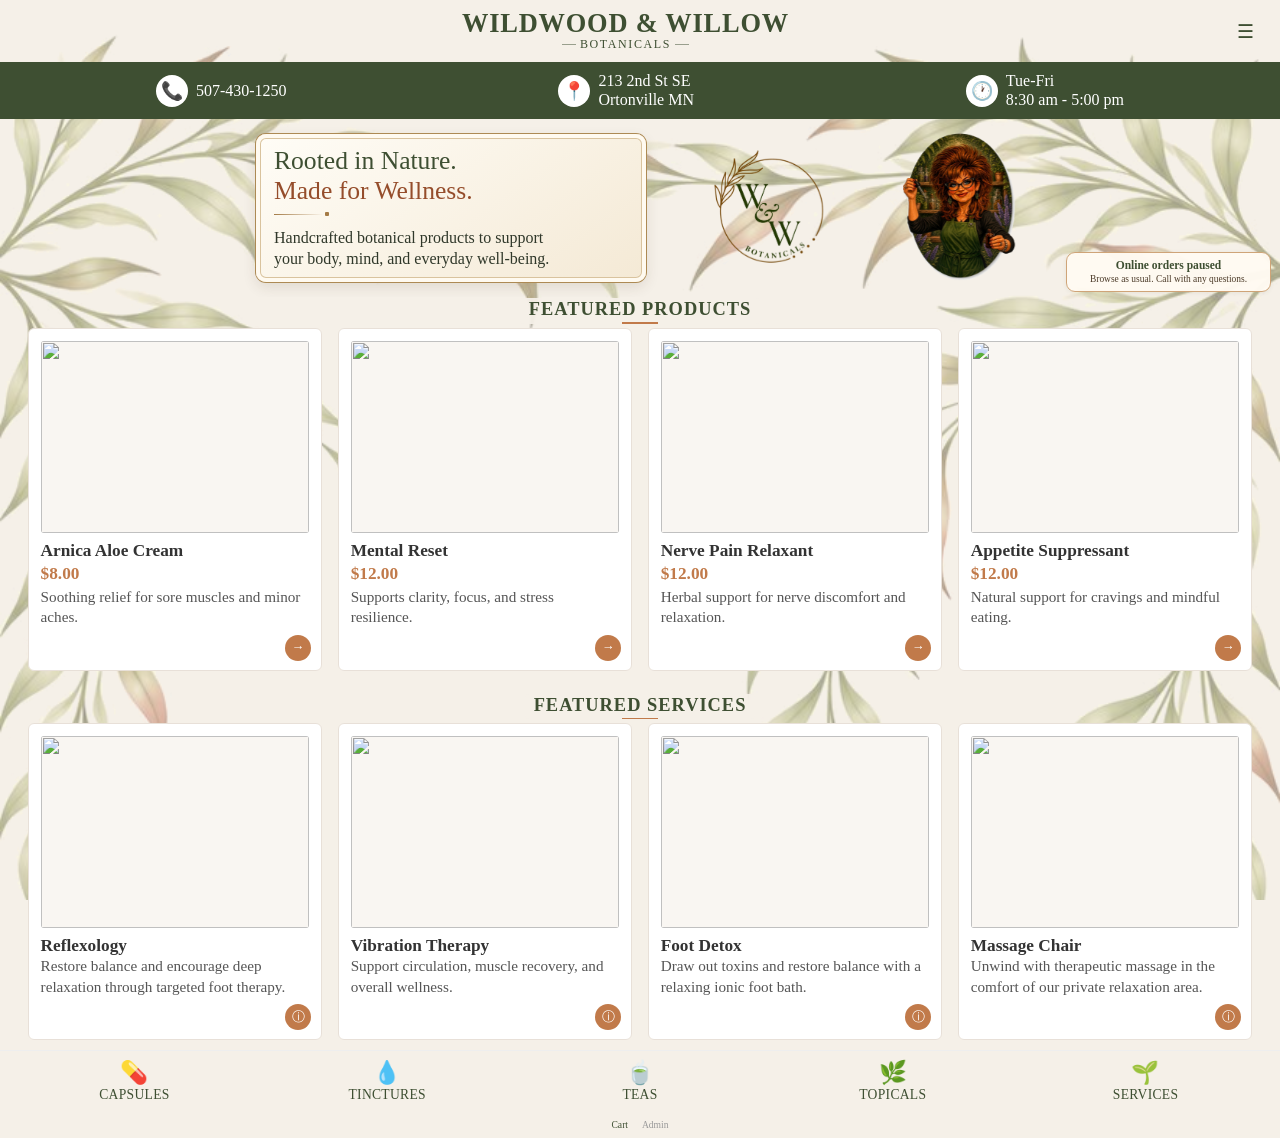
==== index.html @ 06a5dfa6 "Style the desktop headline box with ivory and antique gold" ====
<!DOCTYPE html>
<html lang="en">
<head>
  <meta charset="UTF-8">
  <meta name="viewport" content="width=device-width, initial-scale=1.0">
  <title>Wildwood &amp; Willow Botanicals | Botanical Shop in Ortonville, MN</title>
  <meta name="description" content="Discover handcrafted botanical products and relaxing wellness services at Wildwood & Willow Botanicals in Ortonville, Minnesota. Shop capsules, tinctures, teas, and topicals.">
  <link rel="canonical" href="https://wwbotanicals.org/">
  <script type="application/ld+json">
{
  "@context": "https://schema.org",
  "@type": "Store",
  "@id": "https://wwbotanicals.org/#shop",
  "name": "Wildwood & Willow Botanicals",
  "url": "https://wwbotanicals.org/",
  "telephone": "+1-507-430-1250",
  "image": "https://wwbotanicals.org/images/facebook-preview.png",
  "description": "Handcrafted botanical products and wellness services in Ortonville, Minnesota.",
  "address": {
    "@type": "PostalAddress",
    "streetAddress": "213 2nd St SE",
    "addressLocality": "Ortonville",
    "addressRegion": "MN",
    "addressCountry": "US"
  },
  "openingHoursSpecification": {
    "@type": "OpeningHoursSpecification",
    "dayOfWeek": [
      "Tuesday",
      "Wednesday",
      "Thursday",
      "Friday"
    ],
    "opens": "08:30",
    "closes": "17:00"
  }
}
  </script>
  <link rel="icon" type="image/png" href="https://wwbotanicals.org/images/logo.png">
  <meta property="og:type" content="website">
  <meta property="og:site_name" content="Wildwood & Willow Botanicals">
  <meta property="og:title" content="Wildwood & Willow Botanicals">
  <meta property="og:description" content="Rooted in Nature, Made for Wellness. Explore handcrafted botanical products and wellness services in Ortonville, Minnesota.">
  <meta property="og:url" content="https://wwbotanicals.org/">
  <meta property="og:image" content="https://wwbotanicals.org/images/facebook-preview.png">
  <meta property="og:image:type" content="image/png">
  <meta property="og:image:width" content="1673">
  <meta property="og:image:height" content="940">
  <meta property="og:image:alt" content="Wildwood &amp; Willow Botanicals wooden sign surrounded by herbs, botanical products and tea">
  <meta name="twitter:card" content="summary_large_image">
  <meta name="twitter:title" content="Wildwood & Willow Botanicals">
  <meta name="twitter:description" content="Rooted in Nature, Made for Wellness. Explore handcrafted botanical products and wellness services in Ortonville, Minnesota.">
  <meta name="twitter:image" content="https://wwbotanicals.org/images/facebook-preview.png">
  <meta name="twitter:image:alt" content="Wildwood &amp; Willow Botanicals wooden sign surrounded by herbs, botanical products and tea">
  <link rel="stylesheet" href="css/style.css?v=100">
  <script src="/js/store-status.js?v=7" defer></script>
  <script src="/js/catalog.js?v=3"></script>
  <style>
    .store-home .header:has(.site-menu[open]) { z-index: 20; }
    .site-menu { position: relative; z-index: 3; }
    .site-menu summary { list-style: none; cursor: pointer; padding: 6px; }
    .site-menu summary::-webkit-details-marker { display: none; }
    .site-menu nav { position: absolute; inset-inline-end: 0; top: 100%; width: max-content; max-width: 75vw; background: #fffdf8; border: 1px solid #c5b9ab; border-radius: 8px; box-shadow: 0 4px 14px #0002; }
    .site-menu a { display: block; padding: 12px 16px; color: #3e4f32; overflow-wrap: anywhere; }
    @media (max-width: 759px) {
      html:has(.store-home) { overflow-x: hidden; overflow-y: auto; }
      .store-home { height: auto; min-height: 100dvh; overflow: visible; }
      .store-home .main-content { overflow: visible; min-height: min-content; }
      .store-home .section, .store-home .cards { min-height: min-content; }
      .store-home .cards { grid-auto-rows: minmax(min-content, 1fr); }
      .store-home .card { padding-bottom: 20px; }
      .store-home .card .arrow { line-height: 1; bottom: 4px; right: 4px; }
    }
    @media (min-width: 760px) {
      .store-home { max-width: 1720px; }
      .store-home .hero-text {
        flex: 0 1 390px;
        padding: 12px 18px;
        background: linear-gradient(145deg, #fffdf7, #f4e9d5);
        border-radius: 10px;
        box-shadow: 0 0 0 1px #ad8a54, inset 0 0 0 4px #fffaf0, inset 0 0 0 5px #d9c39e, 0 5px 14px #3e30201f;
      }
      .store-home .hero h1 { font-size: clamp(1.35rem, 2vw, 2.15rem); line-height: 1.16; }
      .store-home .hero h1 span { display: block; white-space: nowrap; color: #954d2b; }
      .store-home .hero-text .underline { display: none; }
      .store-home .hero h1::after {
        content: "";
        display: block;
        width: 66px;
        height: 9px;
        margin-top: 4px;
        background: linear-gradient(90deg, #a47b46, transparent) left center / 49px 1px no-repeat,
                    radial-gradient(circle, #a47b46 2px, transparent 2.5px) 49px center / 8px 8px no-repeat;
      }
      .store-home .hero p { color: #30382a; line-height: 1.35; margin-bottom: 0; }
      .store-home .hero-frame { width: min(100vw, 1720px); }
      .store-home .main-content { gap: 20px; padding-inline: clamp(16px, 2vw, 36px); }
      .store-home .cards { gap: clamp(12px, 1.2vw, 24px); }
      .store-home .card { padding: 12px 12px 42px; }
      .store-home .card img, .store-home .card .placeholder {
        height: clamp(150px, 15vw, 265px);
        margin-bottom: 8px;
      }
      .store-home .card h3 { font-size: clamp(1.08rem, 1.3vw, 1.5rem); }
      .store-home .card .price { font-size: 1.08rem; margin-block: 3px; }
      .store-home .card p { font-size: clamp(.95rem, 1.05vw, 1.15rem); line-height: 1.35; }
      .store-home .card .arrow { right: 10px; bottom: 9px; width: 26px; height: 26px; line-height: 1; }
    }
  </style>
  <script src="/js/menu-pages.js?v=2" defer></script>
</head>
<body class="store-home">
  <header class="header">
    <div class="header-inner">
      <div class="brand">
        <div class="name">WILDWOOD & WILLOW</div>
        <div class="sub">BOTANICALS</div>
      </div>
      <details class="site-menu">
        <summary class="menu" aria-label="Open site menu">☰</summary>
        <nav aria-label="Site menu">
          <a href="disclaimer.html" data-menu-label="disclaimer">Product Disclaimer</a>
          <a href="menu-info.html?page=social" data-menu-label="social">Social Media &amp; Websites</a>
          <a href="menu-info.html?page=shipping" data-menu-label="shipping">Shipping &amp; Returns</a>
          <a href="menu-info.html?page=about" data-menu-label="about">About Wildwood &amp; Willow</a>
        </nav>
      </details>
    </div>
  <img src="images/header-willow.png" class="header-willow" alt="">
  </header>

  <div class="contact" id="contact">
    <a class="contact-item contact-link" id="phone-link" href="tel:+15074301250" aria-label="Call Wildwood and Willow"><div class="icon-circle"><span class="icon-text">&#128222;</span></div><span id="phone">507-430-1250</span></a>
    <a class="contact-item contact-link" id="address-link" href="https://www.google.com/maps/search/?api=1&amp;query=213%202nd%20St%20SE%2C%20Ortonville%20MN" target="_blank" rel="noopener noreferrer" aria-label="Open store address in maps"><div class="icon-circle"><span class="icon-text">&#128205;</span></div><div><span id="address1">213 2nd St SE</span><br><span id="address2">Ortonville MN</span></div></a>
    <div class="contact-item"><div class="icon-circle"><span class="icon-text">&#128336;</span></div><div><span id="hours1">Tue-Fri</span><br><span id="hours2">8:30 am - 5:00 pm</span></div></div>
  </div>

  <section class="hero">
    <img src="images/leaf-right.png" class="decor decor-mid" alt="">
    <img src="images/leaf-left.png" class="decor decor-tl" alt="">
    <img src="images/leaf-right.png" class="decor decor-tr" alt="">
    <img src="images/willow-frame.png" class="hero-frame" alt="">
    <img src="images/leaf-left.png" class="leaf leaf-tl" alt="">
    <img src="images/leaf-left.png" class="leaf leaf-bl" alt="">
    <div class="hero-text">
      <h1>Rooted in<br> Nature.<br><span>Made for<br> Wellness.</span></h1>
      <img src="images/leaf-underline.png" class="underline" alt="">
      <p>Handcrafted botanical products to support your body, mind, and everyday well-being.</p>
      
    </div>
    <div class="hero-logo">
      <img src="images/logo.png" alt="W&W">
    </div>
    <img src="images/willow-tree.png" class="hero-willow" alt="">
    <div class="hero-image">
      <img src="images/hero-final.png" alt="">
    </div>
    <img src="images/leaf-right.png" class="leaf leaf-tr" alt="">
  </section>

  <div class="main-content">
    <section id="products" class="section">
      <h2>FEATURED PRODUCTS</h2>
      <div class="cards" id="product-cards"></div>
    </section>

    <section class="section">
      <h2>FEATURED SERVICES</h2>
      <div class="cards" id="service-cards"></div>
    </section>
  </div>

  <div class="service-overlay" id="service-overlay" hidden>
    <section class="service-dialog" role="dialog" aria-modal="true" aria-labelledby="service-dialog-title" aria-describedby="service-dialog-description" tabindex="-1">
      <button type="button" class="service-close" id="service-close" aria-label="Close service information">×</button>
      <p class="service-eyebrow">WILDWOOD &amp; WILLOW SERVICES</p>
      <h2 id="service-dialog-title"></h2>
      <p id="service-dialog-description"></p>
      <p id="service-dialog-details"></p>
      <p class="service-contact">For questions or availability, call <a href="tel:5074301250" id="service-phone">507-430-1250</a>.</p>
      <button type="button" class="service-dismiss" id="service-dismiss">Close</button>
    </section>
  </div>

  <nav class="categories" aria-label="Shop by category">
    <a href="category.html?category=Capsules"><span>💊</span>CAPSULES</a>
    <a href="category.html?category=Tinctures"><span>💧</span>TINCTURES</a>
    <a href="category.html?category=Teas"><span>🍵</span>TEAS</a>
    <a href="category.html?category=Topicals"><span>🌿</span>TOPICALS</a>
    <a href="category.html?category=Services"><span>🌱</span>SERVICES</a>
  </nav>

  <div style="text-align:center; padding:8px; font-size:0.6rem;">
    <a href="cart.html" style="color:#3e4f32; text-decoration:none; margin-right:12px;">Cart</a>
    <a href="/admin/" style="color:#999; text-decoration:none;">Admin</a>
  </div>

  <script>
    async function loadMarkdown(path) {
      try {
        const res = await fetch(path + '?t=' + Date.now());
        if (!res.ok) return null;
        const text = await res.text();
        const match = text.match(/---\n([\s\S]*?)\n---/);
        if (!match) return null;
        const data = {};
        match[1].split('\n').forEach(line => {
          const [key, ...rest] = line.split(':');
          if (key && rest.length) data[key.trim()] = rest.join(':').trim();
        });
        return data;
      } catch (e) { return null; }
    }

    async function loadFolder(folder) {
      const items = await window.WWCatalog.list(folder);
      // Home remains a carefully sized four-card showcase, not a scrolling catalog.
      const featured = items.filter(item => item.featured !== 'false');
      return featured.slice(0, 4);
    }

    function renderCards(items, containerId) {
      const container = document.getElementById(containerId);
      const ts = Date.now();
      container.innerHTML = items.map(item => {
        const cardImage = item.folder === 'products' ? (item.image_thumb || item.image_full || item.image) : item.image;
        const hasImage = cardImage && cardImage.trim() !== '';
        const imgSrc = hasImage ? window.WWCatalog.image(cardImage) + '?t=' + ts : '';
        const imgHtml = hasImage 
          ? `<img class="${item.folder === 'products' ? 'product-thumbnail' : ''}" src="${imgSrc}" alt="" onerror="this.style.background='#f9f6f2'">`
          : `<div class="placeholder">Admin: add photo</div>`;
        const priceHtml = item.folder === 'products' && /^0+$/.test(item.quantity_available || '')
          ? '<div class="price">Temporarily Sold Out</div>'
          : item.price ? `<div class="price">${item.price}</div>` : '';
        const isService = item.folder === 'services';
        const link = `product.html?p=${item.slug}&type=${item.folder}`;
        const actionAttrs = isService
          ? `role="button" tabindex="0" data-service-slug="${item.slug}" aria-label="Learn more about ${item.title || 'service'}"`
          : `onclick="location.href='${link}'"`;
        return `
          <div class="card" ${actionAttrs}>
            ${imgHtml}
            <h3>${item.title || ''}</h3>
            ${priceHtml}
            <p>${item.description || ''}</p>
            <span class="arrow">${isService ? 'ⓘ' : '→'}</span>
          </div>
        `;
      }).join('');
    }

    async function init() {
      const contact = await loadMarkdown('/content/settings/contact.md');
      if (contact) {
        if (contact.phone) document.getElementById('phone').textContent = contact.phone;
        if (contact.address1) document.getElementById('address1').textContent = contact.address1;
        if (contact.address2) document.getElementById('address2').textContent = contact.address2;
        if (contact.hours1) document.getElementById('hours1').textContent = contact.hours1;
        if (contact.hours2) document.getElementById('hours2').textContent = contact.hours2;
      }
      const phoneNumber = document.getElementById('phone').textContent;
      const dialablePhone = phoneNumber.replace(/[^\d+]/g, '');
      document.getElementById('phone-link').href = 'tel:' + dialablePhone;
      document.getElementById('service-phone').href = 'tel:' + dialablePhone;
      const fullAddress = [
        document.getElementById('address1').textContent,
        document.getElementById('address2').textContent
      ].join(', ');
      document.getElementById('address-link').href =
        'https://www.google.com/maps/search/?api=1&query=' + encodeURIComponent(fullAddress);

      const products = await loadFolder('products');
      renderCards(products, 'product-cards');

      const services = await loadFolder('services');
      window.wwServices = Object.fromEntries(services.map(service => [service.slug, service]));
      renderCards(services, 'service-cards');
    }

    const serviceOverlay = document.getElementById('service-overlay');
    let previousFocus = null;
    function openService(slug) {
      const service = window.wwServices && window.wwServices[slug];
      if (!service) return;
      previousFocus = document.activeElement;
      document.getElementById('service-dialog-title').textContent = service.title || 'Service';
      document.getElementById('service-dialog-description').textContent = service.description || '';
      const details = document.getElementById('service-dialog-details');
      details.textContent = service.details || 'Contact us to learn more about this service and what to expect during a visit.';
      document.getElementById('service-phone').textContent = document.getElementById('phone').textContent;
      serviceOverlay.hidden = false;
      document.getElementById('service-close').focus();
    }
    function closeService() {
      serviceOverlay.hidden = true;
      if (previousFocus && previousFocus.isConnected) previousFocus.focus();
    }
    document.getElementById('service-cards').addEventListener('click', event => {
      const card = event.target.closest('[data-service-slug]');
      if (card) openService(card.dataset.serviceSlug);
    });
    document.getElementById('service-cards').addEventListener('keydown', event => {
      if (event.key !== 'Enter' && event.key !== ' ') return;
      const card = event.target.closest('[data-service-slug]');
      if (!card) return;
      event.preventDefault();
      openService(card.dataset.serviceSlug);
    });
    document.getElementById('service-close').addEventListener('click', closeService);
    document.getElementById('service-dismiss').addEventListener('click', closeService);
    serviceOverlay.addEventListener('click', event => {
      if (event.target === serviceOverlay) closeService();
    });
    document.addEventListener('keydown', event => {
      if (event.key === 'Escape' && !serviceOverlay.hidden) closeService();
    });

    init();
  </script>
</body>
</html>
---- css/style.css ----
:root {
  --olive: #3e4f32;
  --terracotta: #c17a4a;
  --cream: #f5f0e8;
  --card-bg: #ffffff;
  --text: #333;
}

* { box-sizing: border-box; margin: 0; padding: 0; }
html, body {
  height: 100%;
  margin: 0;
  padding: 0;
  overflow: hidden;
}
body {
  font-family: Georgia, serif;
  background: var(--cream);
  color: var(--text);
  max-width: 420px;
  margin: 0 auto;
  height: 100vh;
  height: 100dvh;
  display: flex;
  flex-direction: column;
  position: relative;
}

.hero-frame {
  position: fixed;
  top: 0;
  left: 50%;
  transform: translateX(-50%);
  width: 420px;
  height: 100vh;
  height: 100dvh;
  object-fit: cover;
  object-position: center top;
  z-index: 0;
  opacity: 0.4;
  pointer-events: none;
}

.decor {
  display: none;
}

.header {
  background: transparent;
  padding: 4px 6px 0;
  flex-shrink: 0;
  position: relative;
  z-index: 10;
}
.header-inner {
  display: flex;
  justify-content: space-between;
  align-items: center;
}
.brand {
  text-align: center;
  flex: 1;
}
.brand .name { 
  font-size: 0.88rem; 
  color: var(--olive); 
  font-weight: bold; 
  letter-spacing: 0.8px;
  line-height: 1;
}
.brand .sub {
  font-size: 0.4rem;
  letter-spacing: 1.6px;
  color: var(--olive);
  margin-top: 1px;
  display: flex;
  align-items: center;
  justify-content: center;
  gap: 4px;
}
.brand .sub::before,
.brand .sub::after {
  content: "";
  width: 14px;
  height: 1px;
  background: var(--olive);
  opacity: 0.5;
}
.header-willow {
  display: none;
}
.menu { font-size: 1.2rem; color: var(--olive); }

.contact {
  background: var(--olive);
  color: white;
  display: flex;
  justify-content: space-around;
  align-items: center;
  text-align: left;
  padding: 8px 10px;
  font-size: 0.58rem;
  line-height: 1.15;
  flex-shrink: 0;
  position: relative;
  z-index: 10;
}
.contact-item {
  display: flex;
  flex-direction: row;
  align-items: center;
  gap: 8px;
}
.contact .contact-link,
.contact .contact-link:link,
.contact .contact-link:visited,
.contact .contact-link:hover,
.contact .contact-link:active {
  color: #ffffff;
  text-decoration: none;
  cursor: pointer;
}
.contact .contact-link span:not(.icon-text) {
  color: #ffffff;
}
.contact-link:focus-visible {
  outline: 2px solid #fff;
  outline-offset: 3px;
  border-radius: 4px;
}
.icon-circle {
  width: 32px;
  height: 32px;
  background: white;
  border-radius: 50%;
  display: flex;
  align-items: center;
  justify-content: center;
  flex-shrink: 0;
}
.icon-text {
  font-size: 18px;
  color: #3e4f32;
  font-weight: bold;
  line-height: 1;
}

.hero {
  display: flex;
  align-items: flex-start;
  padding: 2px 4px;
  background: transparent;
  gap: 0;
  flex-shrink: 0;
  position: relative;
  min-height: 145px;
  overflow: hidden;
  z-index: 2;
}
.leaf {
  display: none;
}
/* Feather away the isolated cluster of three leaves between the hero headline
   and its supporting copy, without altering the outer willow border image. */
.hero::before {
  content: "";
  position: absolute;
  z-index: 1;
  left: 30px;
  top: 62px;
  width: 166px;
  height: 94px;
  pointer-events: none;
  background: radial-gradient(ellipse at center,
    var(--cream) 0%,
    var(--cream) 44%,
    rgba(245,240,232,0.94) 60%,
    rgba(245,240,232,0) 100%);
}
.underline {
  width: 40px;
  height: 8px;
  object-fit: contain;
  margin: 1px 0 2px;
  opacity: 0.6;
}
.hero-text {
  flex: 0 0 118px;
  z-index: 2;
  padding-top: 10px;
  margin-left: 58px;
}
.hero h1 {
  font-size: 0.79rem;
  line-height: 1;
  color: var(--olive);
  font-weight: normal;
  margin: 70px 0 0 8px;
  width: max-content;
  max-width: 100%;
}
.hero h1 span { color: var(--terracotta); }
/* Soft readability veil only beneath hero copy; keep the willow border visible. */
.hero-text h1,
.hero-text p {
  background: transparent;
  border-radius: 5px;
  box-shadow: none;
}
.hero p { font-size: 0.48rem; margin: 10px 0 4px; line-height: 1.2; max-width: 112px; }
.hero-logo {
  flex: 0 0 90px;
  z-index: 2;
  display: flex;
  align-items: flex-start;
  justify-content: center;
  margin-left: -51px;
  margin-top: 45px;
}
.hero-logo img {
  width: 80px;
  height: 80px;
  object-fit: contain;
  flex-shrink: 0;
}
.hero-willow {
  display: none;
}
.hero-image {
  flex: 0 0 95px;
  z-index: 2;
  margin-left: auto;
  margin-right: 10px;
}
.hero-image img {
  width: 95px;
  height: 125px;
  object-fit: contain;
  object-position: center;
  background: transparent;
}

.main-content {
  flex: 1;
  display: flex;
  flex-direction: column;
  overflow: hidden;
  padding: 0 3px 2px;
  min-height: 0;
  background: transparent;
  position: relative;
  z-index: 2;
}

.section {
  padding: 1px 2px 2px;
  text-align: center;
  flex: 1 1 0;
  display: flex;
  flex-direction: column;
  min-height: 0;
}
.section h2 {
  font-size: 0.75rem;
  letter-spacing: 1px;
  color: var(--olive);
  margin: 0 auto 4px;
  padding: 1px 9px 0;
  background: rgba(245, 240, 232, 0.94);
  border-radius: 4px;
  width: max-content;
  max-width: 100%;
  flex-shrink: 0;
}
.section h2::after {
  content: "";
  display: block;
  width: 36px; height: 1.5px;
  background: var(--terracotta);
  margin: 2px auto 0;
}

.cards {
  display: grid;
  grid-template-columns: repeat(4, minmax(0, 1fr));
  grid-auto-rows: minmax(0, 1fr);
  gap: 4px;
  flex: 1 1 0;
  align-content: start;
  min-height: 0;
}
.card {
  background: var(--card-bg);
  min-height: 0;
  
  border: 1px solid #e8e0d8;
  border-radius: 6px;
  padding: 4px 5px 16px 5px;
  text-align: left;
  position: relative;
  display: flex;
  flex-direction: column;
  overflow: hidden;
  cursor: pointer;
}
.card img {
  display: block;
  width: 100%;
  height: 42px;
  flex: 0 0 42px;
  object-fit: contain;
  object-position: center;
  margin-bottom: 2px;
  background: #f0ebe4;
  border-radius: 3px;
}
.card img.product-thumbnail { object-fit: cover; object-position: center; }
.placeholder {
  width: 100%;
  height: 42px;
  flex: 0 0 42px;
  background: #f0ebe4;
  border-radius: 3px;
  display: flex;
  align-items: center;
  justify-content: center;
  font-size: 0.45rem;
  color: #888;
  text-align: center;
  margin-bottom: 2px;
  padding: 2px;
}
.card h3 { font-size: 0.58rem; margin-bottom: 1px; line-height: 1.1; font-weight: bold; }
.price { font-size: 0.55rem; color: var(--terracotta); font-weight: bold; margin-bottom: 1px; }
.card p { font-size: 0.44rem; color: #555; line-height: 1.12; flex: 1; padding-right: 1px; word-break: break-word; }
.arrow {
  position: absolute;
  bottom: 3px;
  right: 3px;
  width: 14px; height: 14px;
  background: var(--terracotta);
  color: white;
  border-radius: 50%;
  display: flex; align-items: center; justify-content: center;
  font-size: 0.5rem;
}

.categories {
  background: #f5f0e8;
  display: flex;
  justify-content: space-around;
  padding: 4px 2px 5px;
  font-size: 0.5rem;
  letter-spacing: 0.3px;
  color: var(--olive);
  border-top: 1px solid #eee;
  flex-shrink: 0;
  position: relative;
  z-index: 10;
}
.categories a,
.categories a:link,
.categories a:visited,
.categories a:hover,
.categories a:active {
  color: var(--olive);
  text-decoration: none;
  text-align: center;
  flex: 1 1 0;
  min-width: 0;
  cursor: pointer;
}
.categories a:focus-visible {
  outline: 2px solid var(--terracotta);
  outline-offset: -2px;
  border-radius: 4px;
}
.categories span { font-size: 0.95rem; display: block; margin-bottom: 1px; }


/* Service information opens over the homepage, never in the shopping cart. */
.service-overlay[hidden] { display: none; }
.service-overlay {
  position: fixed;
  inset: 0;
  z-index: 200;
  display: flex;
  justify-content: center;
  align-items: center;
  padding: 18px;
  background: #283825;
}
.service-dialog {
  position: relative;
  background: #fffdf8;
  color: #333;
  border: 2px solid #d9ccbb;
  border-radius: 16px;
  width: 100%;
  max-width: 365px;
  max-height: min(78dvh, 620px);
  overflow-y: auto;
  padding: 26px 22px 18px;
  text-align: left;
  box-shadow: 0 12px 35px rgba(0,0,0,.24);
}
.service-close {
  position: absolute;
  top: 8px;
  right: 10px;
  border: 0;
  background: transparent;
  color: #3e4f32;
  font-size: 1.8rem;
  cursor: pointer;
  width: 36px;
  height: 36px;
}
.service-eyebrow {
  color: #c17a4a;
  font-size: .62rem;
  letter-spacing: 1.6px;
  margin-bottom: 10px;
}
.service-dialog h2 {
  color: #3e4f32;
  font-size: 1.35rem;
  margin-bottom: 12px;
}
.service-dialog p {
  font-size: .89rem;
  line-height: 1.45;
  margin-bottom: 12px;
}
.service-contact { margin-top: 16px; }
.service-contact a {
  display: block;
  width: max-content;
  max-width: 100%;
  margin-top: 4px;
  color: #3e4f32;
  font-weight: bold;
  white-space: nowrap;
  overflow-wrap: normal;
  font-size: 0.95em;
}
.service-dismiss {
  width: 100%;
  border: 0;
  border-radius: 22px;
  background: #3e4f32;
  color: white;
  padding: 12px;
  font: inherit;
  font-size: .95rem;
  cursor: pointer;
}
#service-cards .card:focus-visible {
  outline: 3px solid #c17a4a;
  outline-offset: -3px;
}

/* Wide screens: use the available width, not the portrait phone shell. */
@media (min-width: 760px) {
 html,body{height:auto;min-height:100%;overflow:auto}
 body{width:100%;max-width:1440px;height:auto;min-height:100dvh}
 .hero-frame{width:min(100vw,1440px);height:100vh}
 .header{padding:10px 20px}
 .brand .name{font-size:1.65rem}.brand .sub{font-size:.75rem}
 .contact{font-size:1rem;padding:10px 20px}
 .hero{min-height:0;align-items:center;justify-content:center;gap:clamp(20px,5vw,80px);padding:12px 24px}
 .hero::before{display:none}
 .hero-text{flex:0 1 300px;margin:0;padding:0}
 .hero h1{font-size:1.7rem;margin:0;width:auto}
 .hero h1 br{display:none}
 .hero p{font-size:1rem;max-width:300px;margin:8px 0}
 .hero-logo,.hero-image{flex:0 0 auto;margin:0}
 .hero-logo img{width:120px;height:120px}
 .hero-image img{width:130px;height:150px}
 .main-content{flex:0 0 auto;overflow:visible;padding:0 16px 8px;gap:12px}
 .section{flex:none}.section h2{font-size:1.15rem}
 .cards{flex:none;grid-auto-rows:auto;gap:10px}
 .card{padding:8px 9px 28px;min-height:0}
 .card img,.placeholder{height:clamp(70px,12vh,135px);flex:0 0 auto;object-fit:cover}
 .card h3{font-size:1rem}.price{font-size:.95rem}
 .card p{font-size:.85rem;line-height:1.2;flex:none}
 .arrow{width:22px;height:22px;font-size:.8rem}
 .categories{font-size:.85rem;padding:8px;position:sticky;bottom:0}
 .categories span{font-size:1.4rem}
}
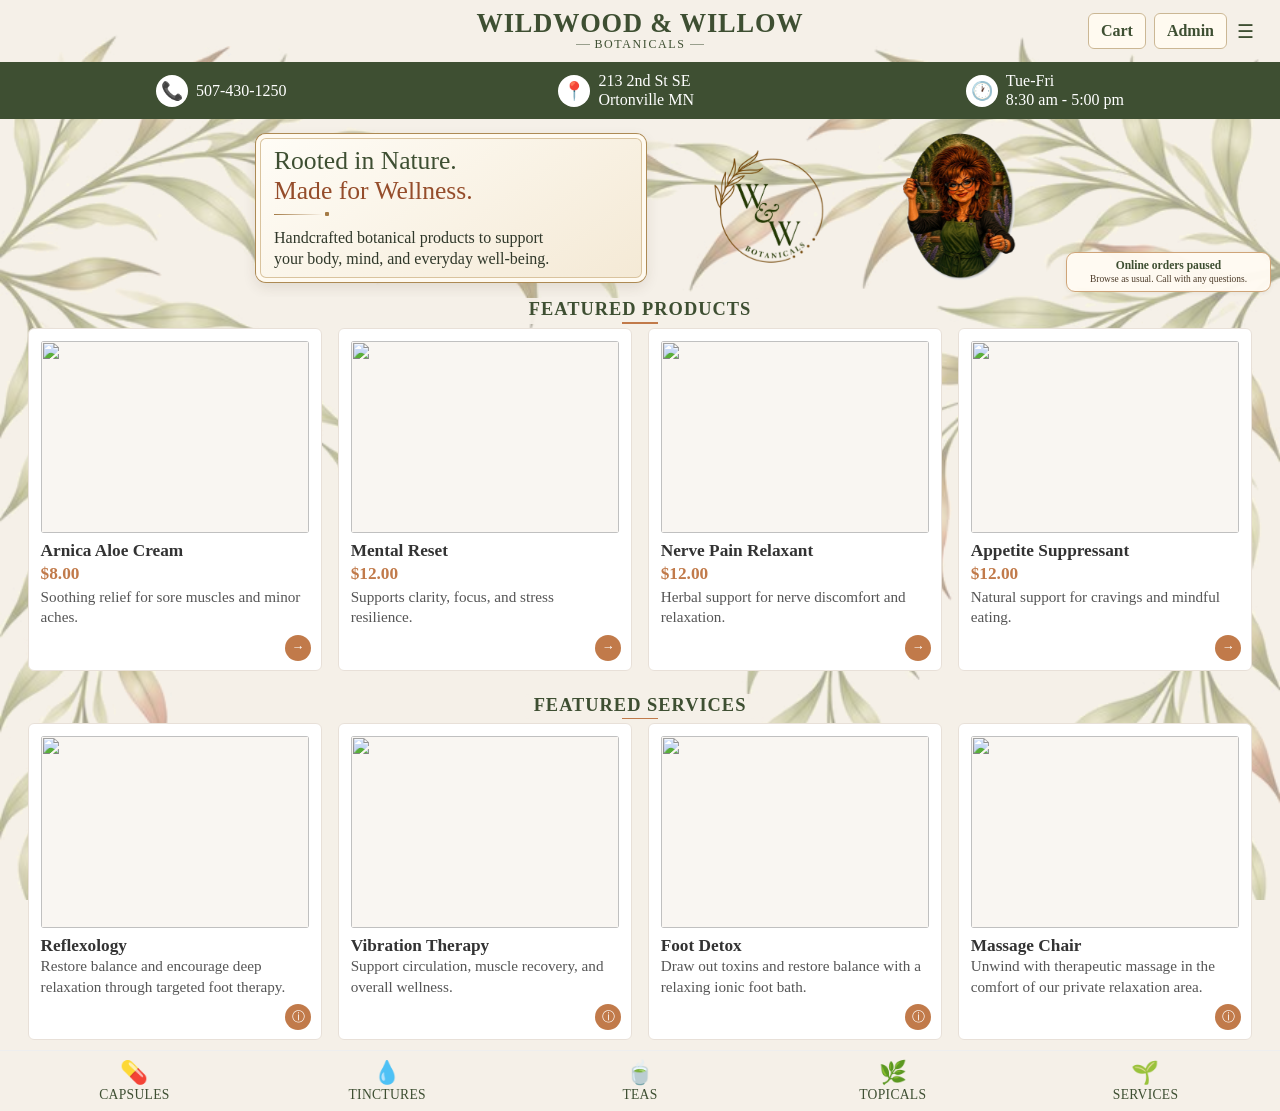
==== commit c4f9a4a6: "Move readable desktop Cart and Admin shortcuts to the top header" ====
--- a/index.html
+++ b/index.html
@@ -106,6 +106,17 @@
       .store-home .card p { font-size: clamp(.95rem, 1.05vw, 1.15rem); line-height: 1.35; }
       .store-home .card .arrow { right: 10px; bottom: 9px; width: 26px; height: 26px; line-height: 1; }
     }
+    .desktop-store-links { display: none; }
+    @media (min-width: 760px) {
+      .store-home .header-inner { display: grid; grid-template-columns: 1fr auto 1fr; gap: 12px; }
+      .store-home .brand { grid-column: 2; }
+      .store-home .header-actions { display: flex; align-items: center; justify-self: end; }
+      .desktop-store-links { display: flex; gap: 8px; align-items: center; justify-self: end; }
+      .desktop-store-links a { color: #3e4f32; font: bold 1rem Georgia, serif; padding: 8px 12px; border: 1px solid #cbb794; border-radius: 6px; background: #fffaf0; text-decoration: none; }
+      .desktop-store-links a:hover, .desktop-store-links a:focus-visible { background: #efe1c9; }
+      .store-home .site-menu { justify-self: end; margin-inline-start: 4px; }
+      .store-home .footer-store-links { display: none; }
+    }
   </style>
   <script src="/js/menu-pages.js?v=2" defer></script>
 </head>
@@ -116,6 +127,11 @@
         <div class="name">WILDWOOD & WILLOW</div>
         <div class="sub">BOTANICALS</div>
       </div>
+      <div class="header-actions">
+      <nav class="desktop-store-links" aria-label="Store shortcuts">
+        <a href="cart.html">Cart</a>
+        <a href="/admin/">Admin</a>
+      </nav>
       <details class="site-menu">
         <summary class="menu" aria-label="Open site menu">☰</summary>
         <nav aria-label="Site menu">
@@ -125,6 +141,7 @@
           <a href="menu-info.html?page=about" data-menu-label="about">About Wildwood &amp; Willow</a>
         </nav>
       </details>
+      </div>
     </div>
   <img src="images/header-willow.png" class="header-willow" alt="">
   </header>
@@ -190,7 +207,7 @@
     <a href="category.html?category=Services"><span>🌱</span>SERVICES</a>
   </nav>
 
-  <div style="text-align:center; padding:8px; font-size:0.6rem;">
+  <div class="footer-store-links" style="text-align:center; padding:8px; font-size:0.6rem;">
     <a href="cart.html" style="color:#3e4f32; text-decoration:none; margin-right:12px;">Cart</a>
     <a href="/admin/" style="color:#999; text-decoration:none;">Admin</a>
   </div>
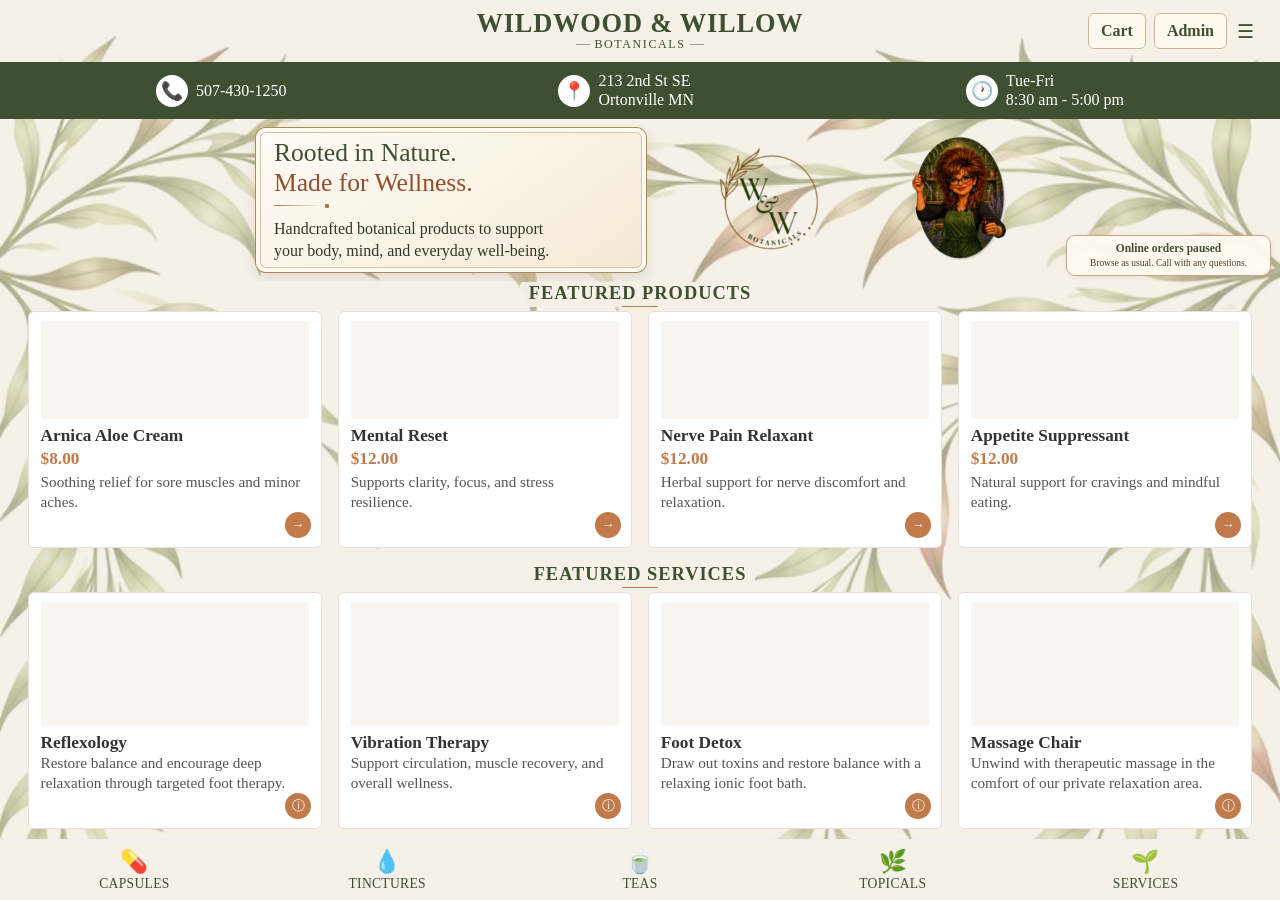
==== commit 61b8807e: "Fit desktop landing page and shortcuts within the viewport" ====
--- a/index.html
+++ b/index.html
@@ -117,6 +117,35 @@
       .store-home .site-menu { justify-self: end; margin-inline-start: 4px; }
       .store-home .footer-store-links { display: none; }
     }
+    @media (min-width: 760px) {
+      .store-home { height: 100dvh; min-height: 0; }
+      .store-home .hero { padding-block: clamp(4px, 1dvh, 12px); }
+      .store-home .hero-image img { height: clamp(74px, 14dvh, 150px); }
+      .store-home .hero-logo img { height: clamp(70px, 12dvh, 120px); }
+      .store-home .hero-text { padding-block: clamp(7px, 1.1dvh, 12px); }
+      .store-home .main-content { flex: 1 1 0; min-height: 0; gap: clamp(5px, 1.3dvh, 16px); }
+      .store-home .section { flex: 1 1 0; }
+      .store-home .cards { flex: 1 1 0; grid-auto-rows: minmax(0, 1fr); }
+      .store-home .card { padding-block: clamp(5px, 1dvh, 12px) 34px; }
+      .store-home .card img, .store-home .card .placeholder {
+        height: auto;
+        min-height: 0;
+        flex: 1 1 0;
+        margin-bottom: clamp(3px, .8dvh, 8px);
+      }
+      .store-home .categories { position: relative; }
+    }
+    @media (min-width: 760px) and (max-height: 760px) {
+      .store-home .header { padding-block: 4px; }
+      .store-home .contact { padding-block: 5px; }
+      .store-home .hero h1 { font-size: clamp(1.25rem, 2.2vw, 1.7rem); }
+      .store-home .hero p, .store-home .card p { font-size: .875rem; line-height: 1.2; }
+      .store-home .card h3 { font-size: 1rem; }
+      .store-home .card .price { font-size: .9rem; }
+      .store-home .card { padding-bottom: 27px; }
+      .store-home .card .arrow { width: 20px; height: 20px; bottom: 4px; }
+      .store-home .categories { padding-block: 4px; }
+    }
   </style>
   <script src="/js/menu-pages.js?v=2" defer></script>
 </head>
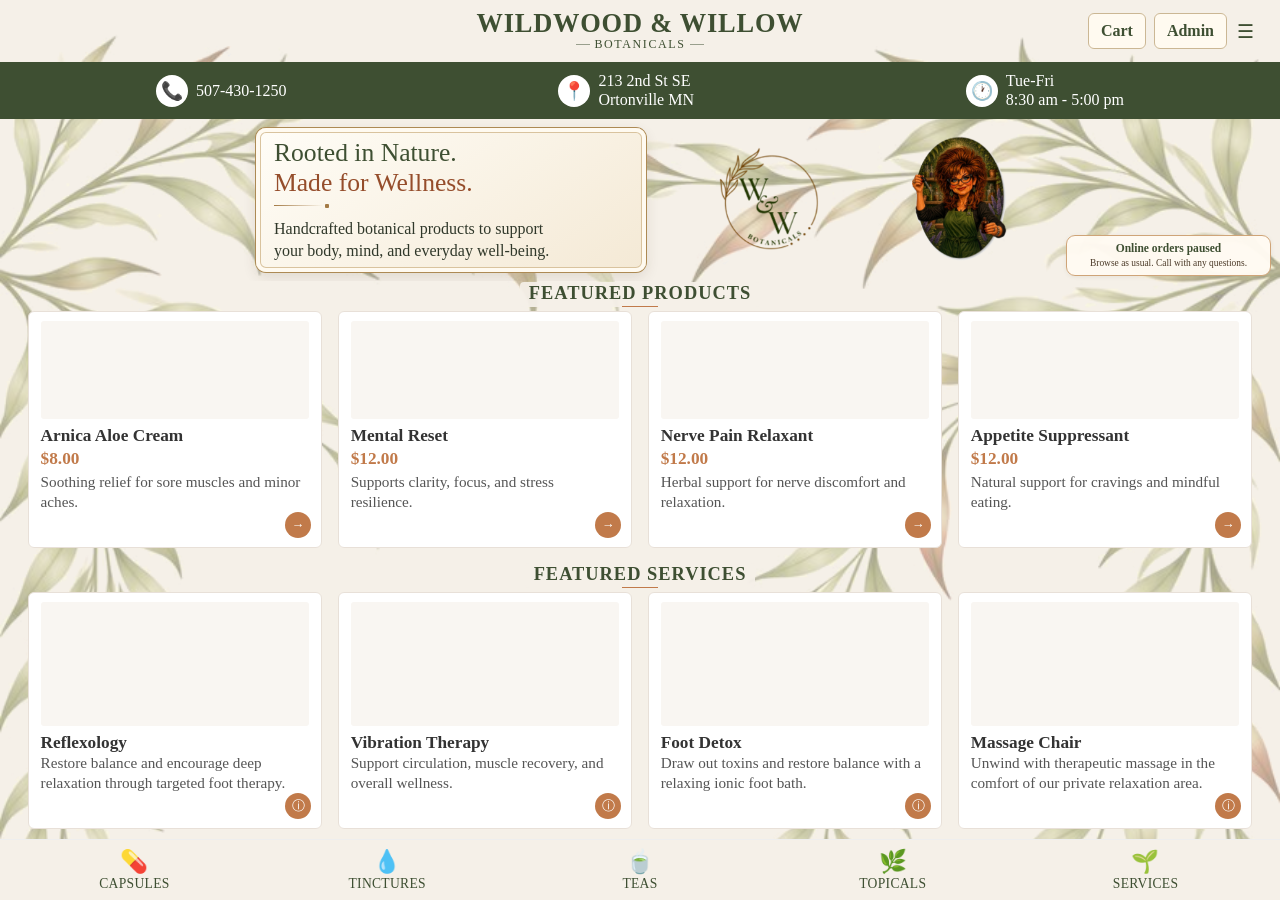
==== commit 6f8c0832: "Give photos and text room in short desktop windows" ====
--- a/index.html
+++ b/index.html
@@ -142,9 +142,21 @@
       .store-home .hero p, .store-home .card p { font-size: .875rem; line-height: 1.2; }
       .store-home .card h3 { font-size: 1rem; }
       .store-home .card .price { font-size: .9rem; }
-      .store-home .card { padding-bottom: 27px; }
+      .store-home .card { padding-bottom: 24px; }
       .store-home .card .arrow { width: 20px; height: 20px; bottom: 4px; }
       .store-home .categories { padding-block: 4px; }
+    }
+    @media (min-width: 760px) and (max-height: 700px) {
+      .store-home .hero { min-height: 0; padding-block: 4px; }
+      .store-home .hero-text { padding: 6px 12px; }
+      .store-home .hero h1 { font-size: 1.22rem; }
+      .store-home .hero h1::after { height: 4px; margin-top: 2px; }
+      .store-home .hero p { margin-top: 3px; }
+      .store-home .hero-image img, .store-home .hero-logo img { height: 68px; }
+      .store-home .section h2 { font-size: 1rem; margin-bottom: 2px; }
+      .store-home .card { padding-inline: 7px; }
+      .store-home .card p { font-size: .8rem; }
+      .store-home .categories span { font-size: 1.05rem; }
     }
   </style>
   <script src="/js/menu-pages.js?v=2" defer></script>
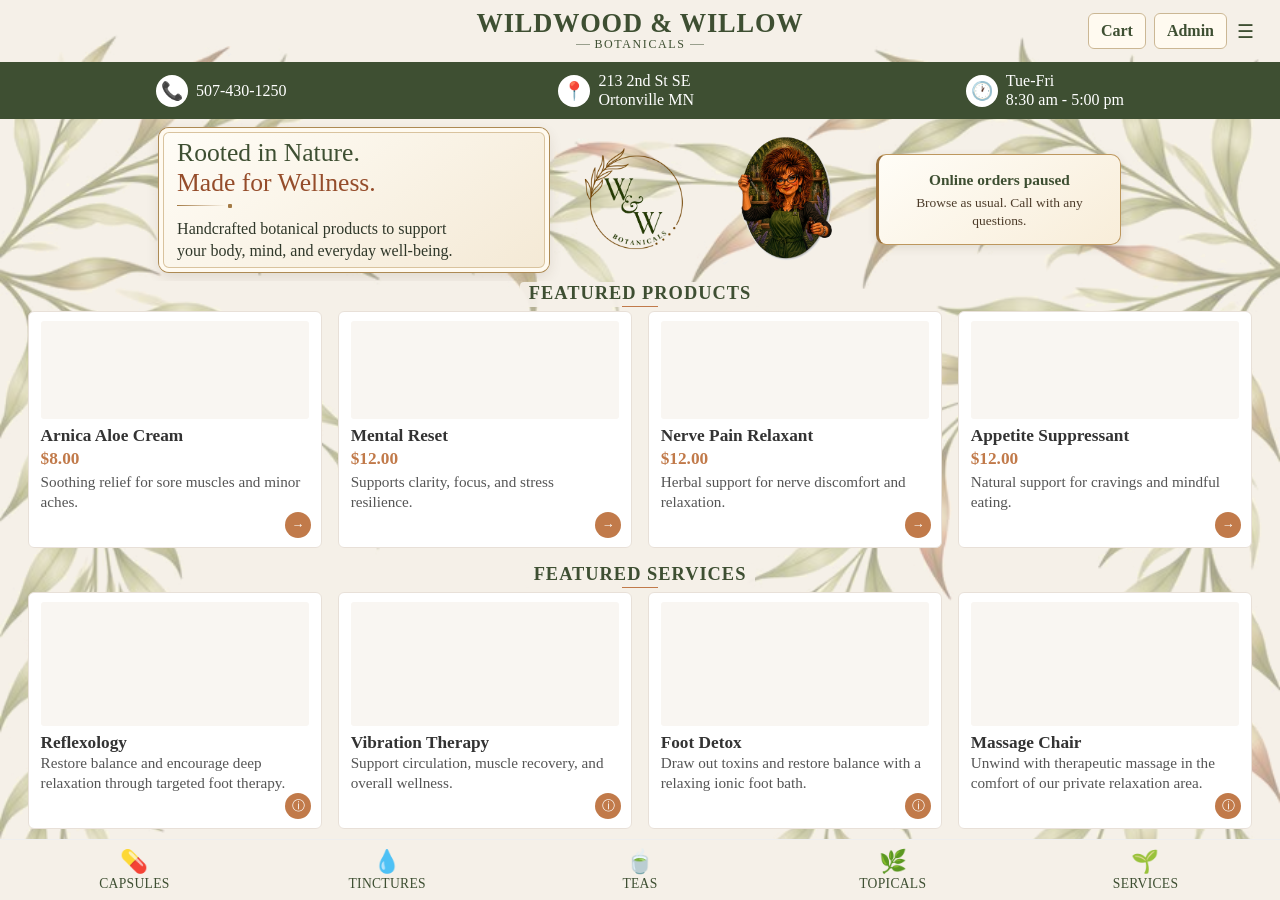
==== commit b12fd585: "Make the desktop paused-order notice prominent without adding scrolling" ====
--- a/index.html
+++ b/index.html
@@ -158,6 +158,28 @@
       .store-home .card p { font-size: .8rem; }
       .store-home .categories span { font-size: 1.05rem; }
     }
+    @media (min-width: 760px) {
+      .store-home .hero { gap: clamp(10px, 2vw, 36px); }
+      .store-home .hero > .ww-orders-notice--hero {
+        position: static;
+        flex: 0 1 245px;
+        min-width: 135px;
+        width: auto;
+        padding: clamp(8px, 1.2vw, 15px);
+        background: linear-gradient(145deg, #fffdf7, #f8edd9);
+        border: 1px solid #bd975e;
+        border-inline-start: 3px solid #9b713b;
+        border-radius: 10px;
+        box-shadow: 0 3px 10px #3e30201a;
+        font-size: clamp(.8rem, 1.05vw, 1.02rem);
+        line-height: 1.3;
+      }
+      .store-home .hero .ww-orders-short {
+        font-size: clamp(.93rem, 1.2vw, 1.18rem);
+        margin-bottom: 4px;
+      }
+      .store-home .hero .ww-orders-details { display: block; overflow: visible; }
+    }
   </style>
   <script src="/js/menu-pages.js?v=2" defer></script>
 </head>
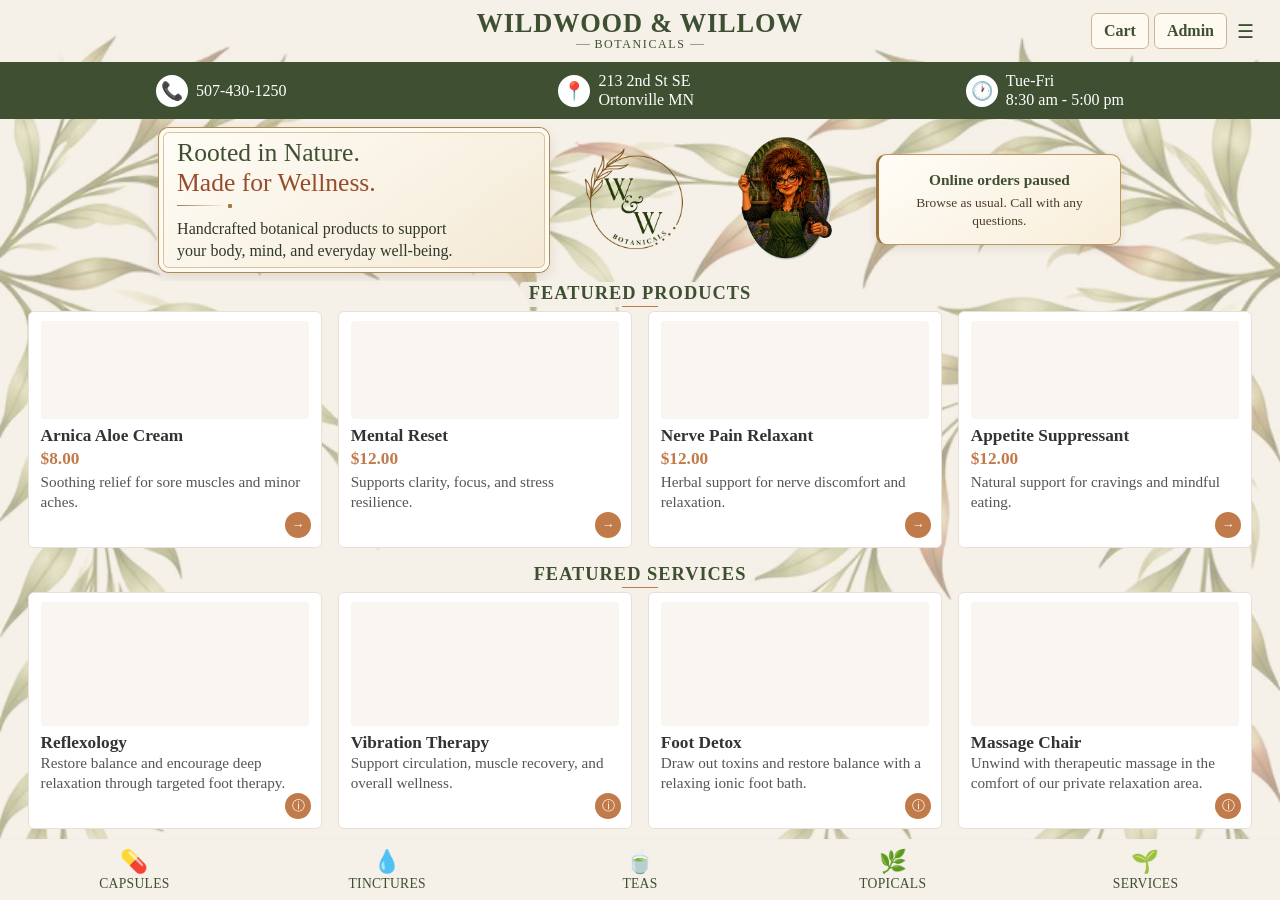
==== commit 93b411fb: "Put phone shortcuts in the header and dismiss the menu on outside taps" ====
--- a/index.html
+++ b/index.html
@@ -106,7 +106,23 @@
       .store-home .card p { font-size: clamp(.95rem, 1.05vw, 1.15rem); line-height: 1.35; }
       .store-home .card .arrow { right: 10px; bottom: 9px; width: 26px; height: 26px; line-height: 1; }
     }
-    .desktop-store-links { display: none; }
+    .store-home .header-actions { display: flex; align-items: center; }
+    .store-home .desktop-store-links { display: flex; gap: 5px; align-items: center; }
+    @media (max-width: 759px) {
+      .store-home .footer-store-links { display: none; }
+      .store-home .desktop-store-links a {
+        color: #3e4f32;
+        font: bold .75rem Georgia, serif;
+        display: inline-flex;
+        min-height: 32px;
+        align-items: center;
+        padding: 4px 7px;
+        border: 1px solid #cbb794;
+        border-radius: 6px;
+        background: #fffaf0;
+        text-decoration: none;
+      }
+    }
     @media (min-width: 760px) {
       .store-home .header-inner { display: grid; grid-template-columns: 1fr auto 1fr; gap: 12px; }
       .store-home .brand { grid-column: 2; }
@@ -276,6 +292,20 @@
   </div>
 
   <script>
+    const siteMenu = document.querySelector('.site-menu');
+    document.addEventListener('click', event => {
+      if (siteMenu.open && !siteMenu.contains(event.target)) {
+        siteMenu.open = false;
+        event.preventDefault();
+        event.stopPropagation();
+      }
+    }, true);
+    document.addEventListener('keydown', event => {
+      if (event.key === 'Escape' && siteMenu.open) {
+        siteMenu.open = false;
+        siteMenu.querySelector('summary').focus();
+      }
+    });
     async function loadMarkdown(path) {
       try {
         const res = await fetch(path + '?t=' + Date.now());
--- a/css/style.css
+++ b/css/style.css
@@ -488,3 +488,7 @@
  .categories{font-size:.85rem;padding:8px;position:sticky;bottom:0}
  .categories span{font-size:1.4rem}
 }
+
+.service-dialog { background: linear-gradient(145deg,#fffdf8,#f5e8d3); border: 1px solid #b8945e; border-radius: 16px; box-shadow: inset 0 0 0 4px #fffaf0,inset 0 0 0 5px #decca9,0 12px 35px #30251d33; max-width: 610px; padding: clamp(25px,5vw,40px); }
+.service-dialog h2 { font-size: clamp(1.5rem,3vw,2rem); padding-right: 25px; }
+.service-dialog p { font-size: 1rem; }
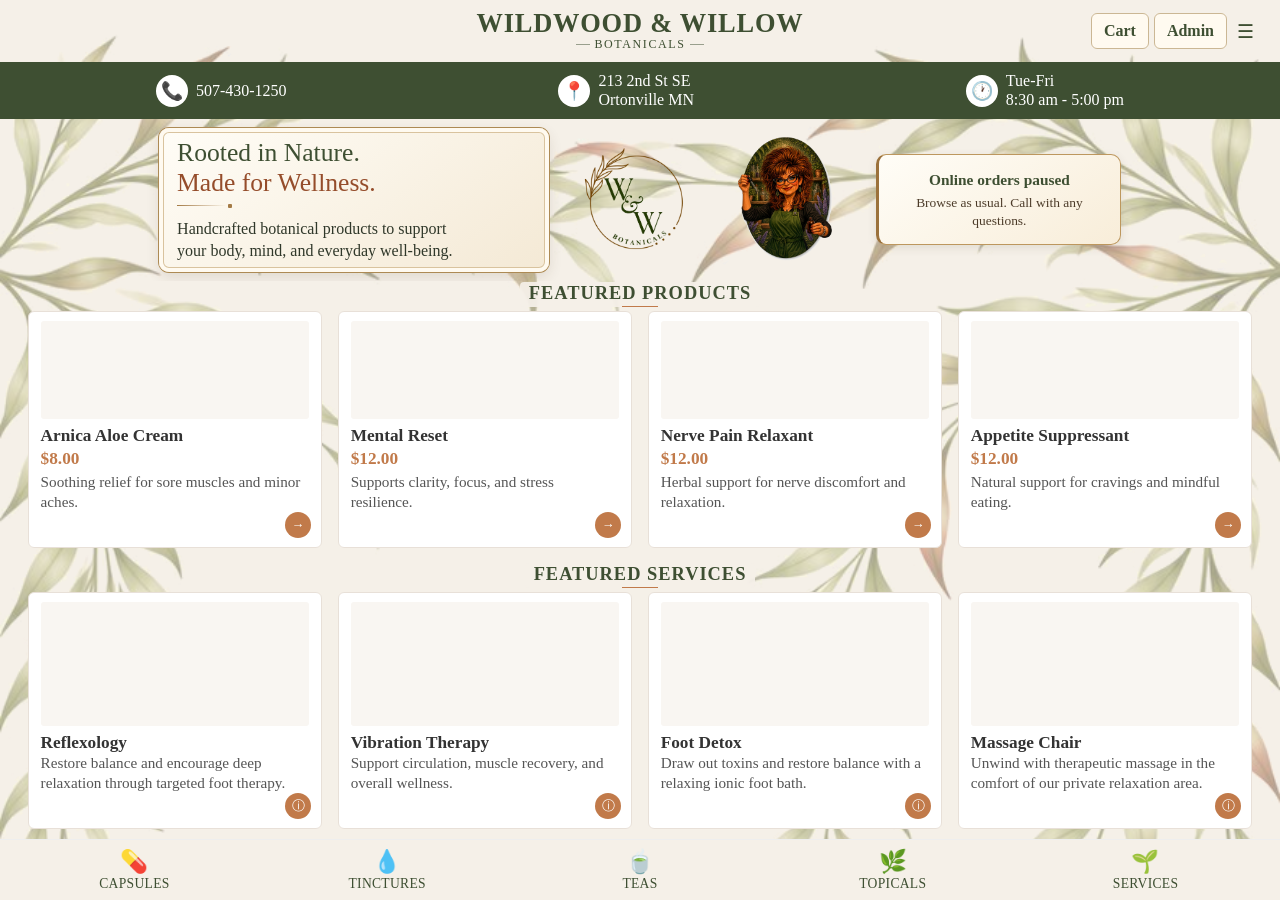
==== commit 8f668755: "Fit service information on phone screens: index.html" ====
--- a/index.html
+++ b/index.html
@@ -52,7 +52,7 @@
   <meta name="twitter:description" content="Rooted in Nature, Made for Wellness. Explore handcrafted botanical products and wellness services in Ortonville, Minnesota.">
   <meta name="twitter:image" content="https://wwbotanicals.org/images/facebook-preview.png">
   <meta name="twitter:image:alt" content="Wildwood &amp; Willow Botanicals wooden sign surrounded by herbs, botanical products and tea">
-  <link rel="stylesheet" href="css/style.css?v=100">
+  <link rel="stylesheet" href="css/style.css?v=101">
   <script src="/js/store-status.js?v=7" defer></script>
   <script src="/js/catalog.js?v=3"></script>
   <style>
--- a/css/style.css
+++ b/css/style.css
@@ -492,3 +492,14 @@
 .service-dialog { background: linear-gradient(145deg,#fffdf8,#f5e8d3); border: 1px solid #b8945e; border-radius: 16px; box-shadow: inset 0 0 0 4px #fffaf0,inset 0 0 0 5px #decca9,0 12px 35px #30251d33; max-width: 610px; padding: clamp(25px,5vw,40px); }
 .service-dialog h2 { font-size: clamp(1.5rem,3vw,2rem); padding-right: 25px; }
 .service-dialog p { font-size: 1rem; }
+
+@media (max-width: 759px) {
+  .service-overlay { padding: 12px; }
+  .service-dialog { padding: 19px 17px 15px; max-height: calc(100dvh - 28px); }
+  .service-dialog h2 { font-size: 1.32rem; margin-bottom: 8px; }
+  .service-dialog p { font-size: .92rem; line-height: 1.32; margin-bottom: 9px; }
+  .service-dialog .service-eyebrow { font-size: .68rem; padding-right: 30px; }
+  .service-dialog .service-contact { margin-top: 9px; }
+  .service-contact a { display: inline; margin: 0; }
+  .service-dismiss { padding: 9px; }
+}
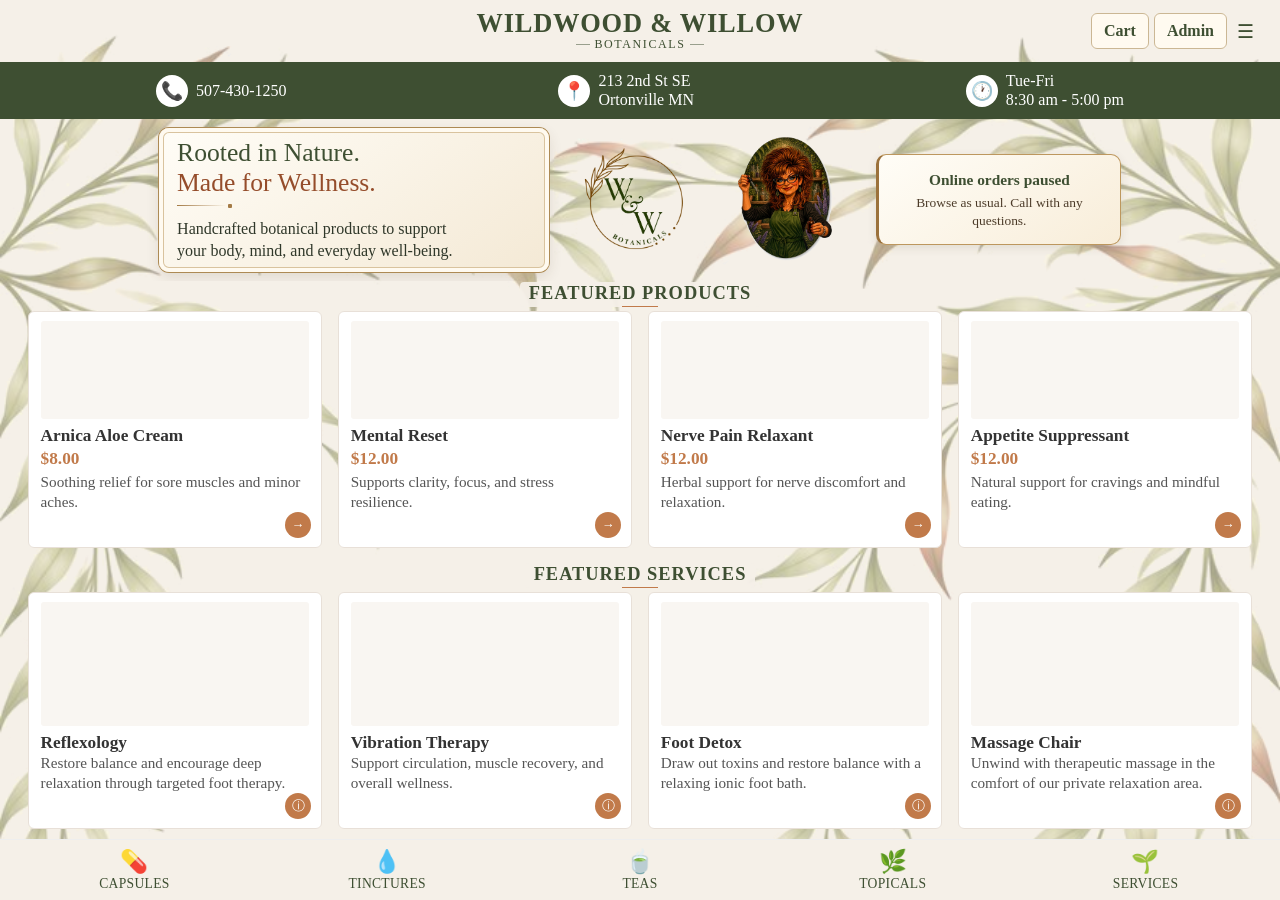
==== commit 1a7bab31: "Show size price ranges across catalog and verify public deployment" ====
--- a/index.html
+++ b/index.html
@@ -54,7 +54,7 @@
   <meta name="twitter:image:alt" content="Wildwood &amp; Willow Botanicals wooden sign surrounded by herbs, botanical products and tea">
   <link rel="stylesheet" href="css/style.css?v=101">
   <script src="/js/store-status.js?v=7" defer></script>
-  <script src="/js/catalog.js?v=3"></script>
+  <script src="/js/catalog.js?v=6"></script>
   <style>
     .store-home .header:has(.site-menu[open]) { z-index: 20; }
     .site-menu { position: relative; z-index: 3; }
@@ -339,9 +339,8 @@
         const imgHtml = hasImage 
           ? `<img class="${item.folder === 'products' ? 'product-thumbnail' : ''}" src="${imgSrc}" alt="" onerror="this.style.background='#f9f6f2'">`
           : `<div class="placeholder">Admin: add photo</div>`;
-        const priceHtml = item.folder === 'products' && /^0+$/.test(item.quantity_available || '')
-          ? '<div class="price">Temporarily Sold Out</div>'
-          : item.price ? `<div class="price">${item.price}</div>` : '';
+        const displayPrice = item.folder === 'products' ? WWCatalog.displayPrice(item) : item.price;
+        const priceHtml = displayPrice ? '<div class="price">'+String(displayPrice).replace(/[&<>"']/g,c=>({'&':'&amp;','<':'&lt;','>':'&gt;','"':'&quot;',"'":'&#39;'}[c]))+'</div>' : '';
         const isService = item.folder === 'services';
         const link = `product.html?p=${item.slug}&type=${item.folder}`;
         const actionAttrs = isService
